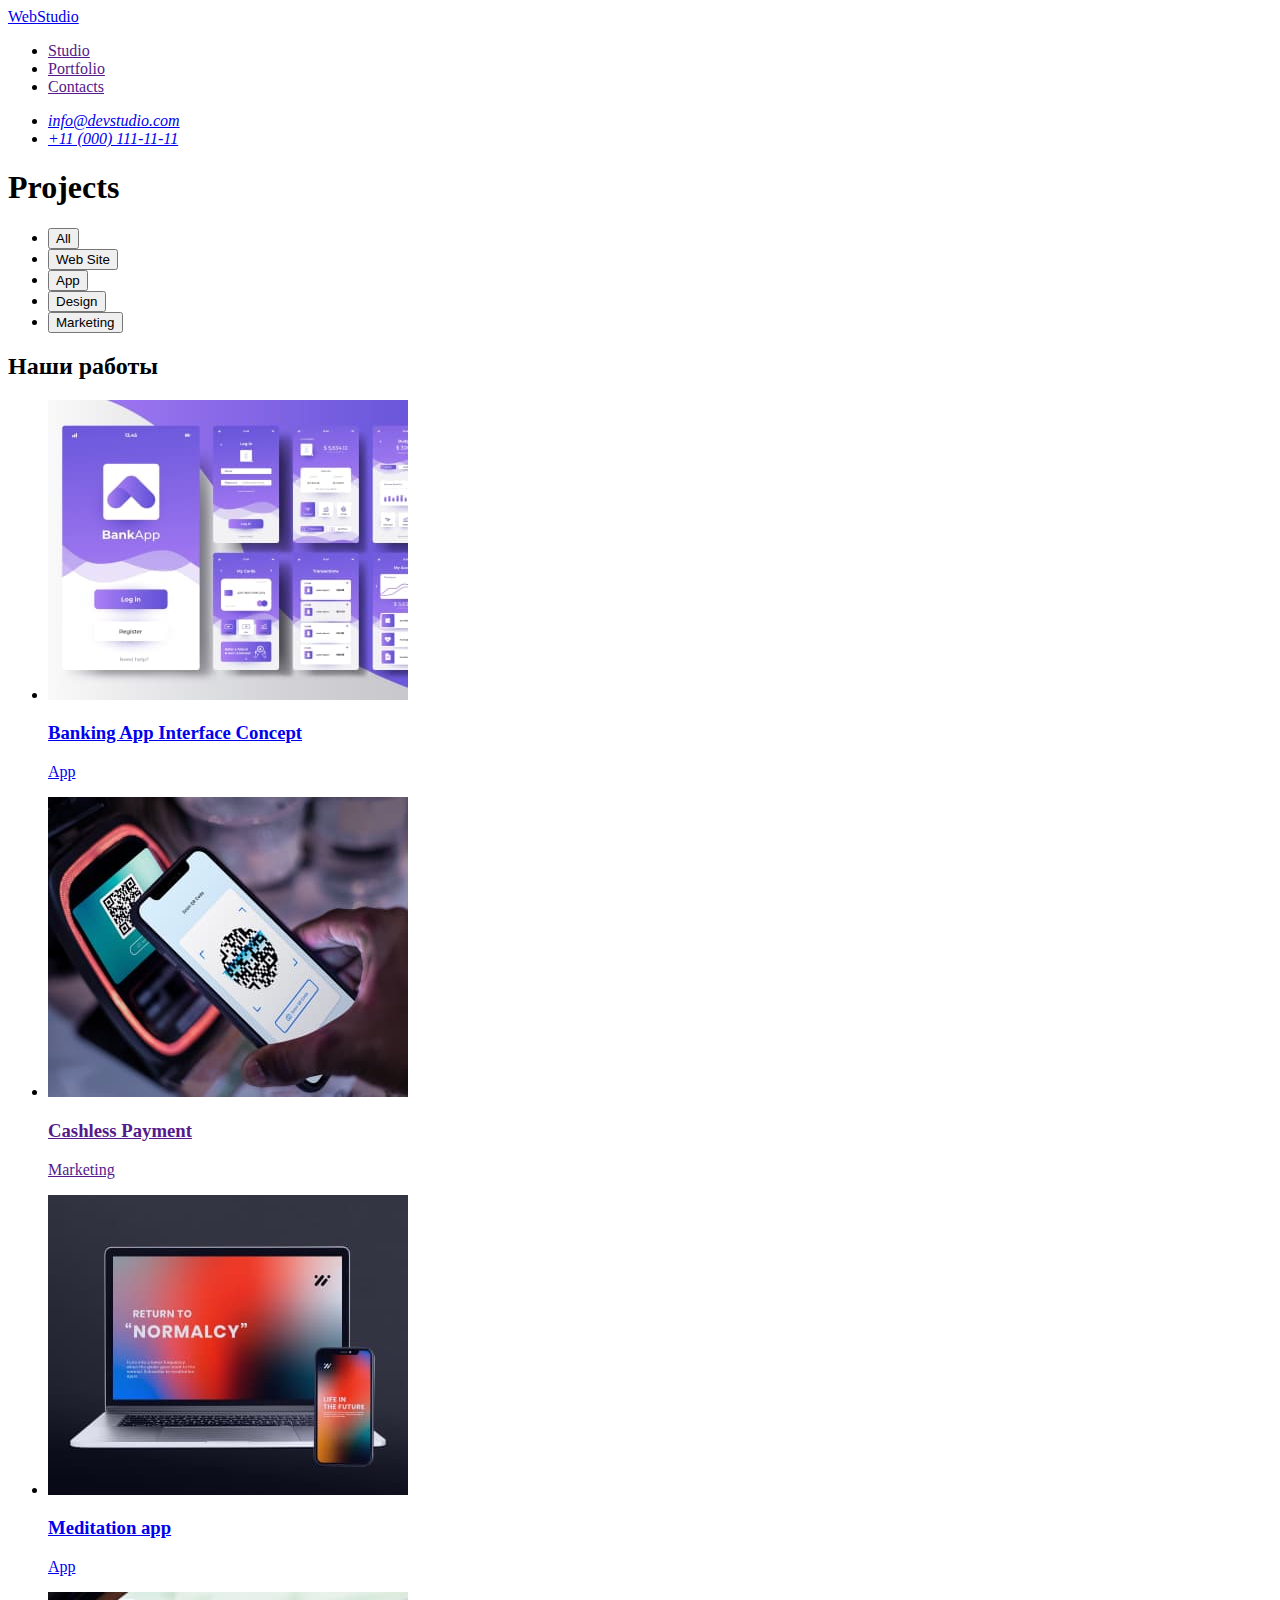
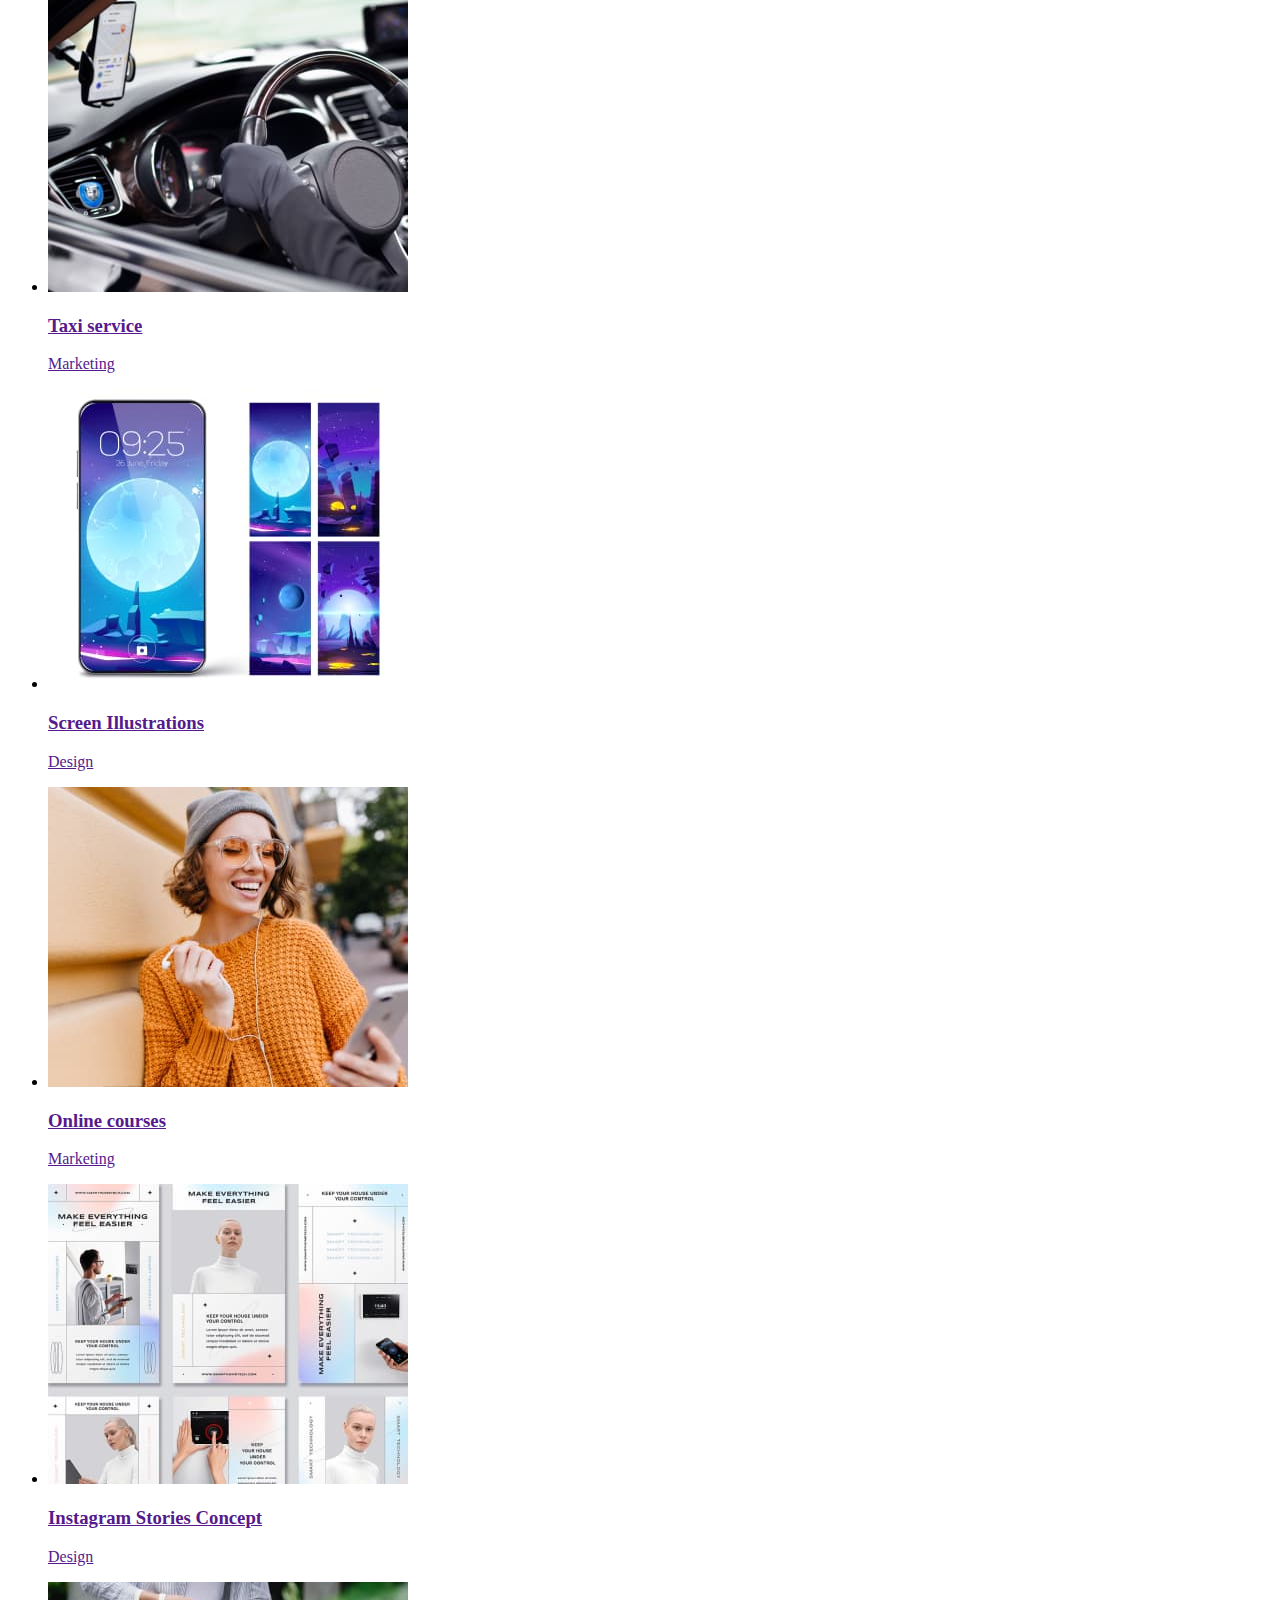
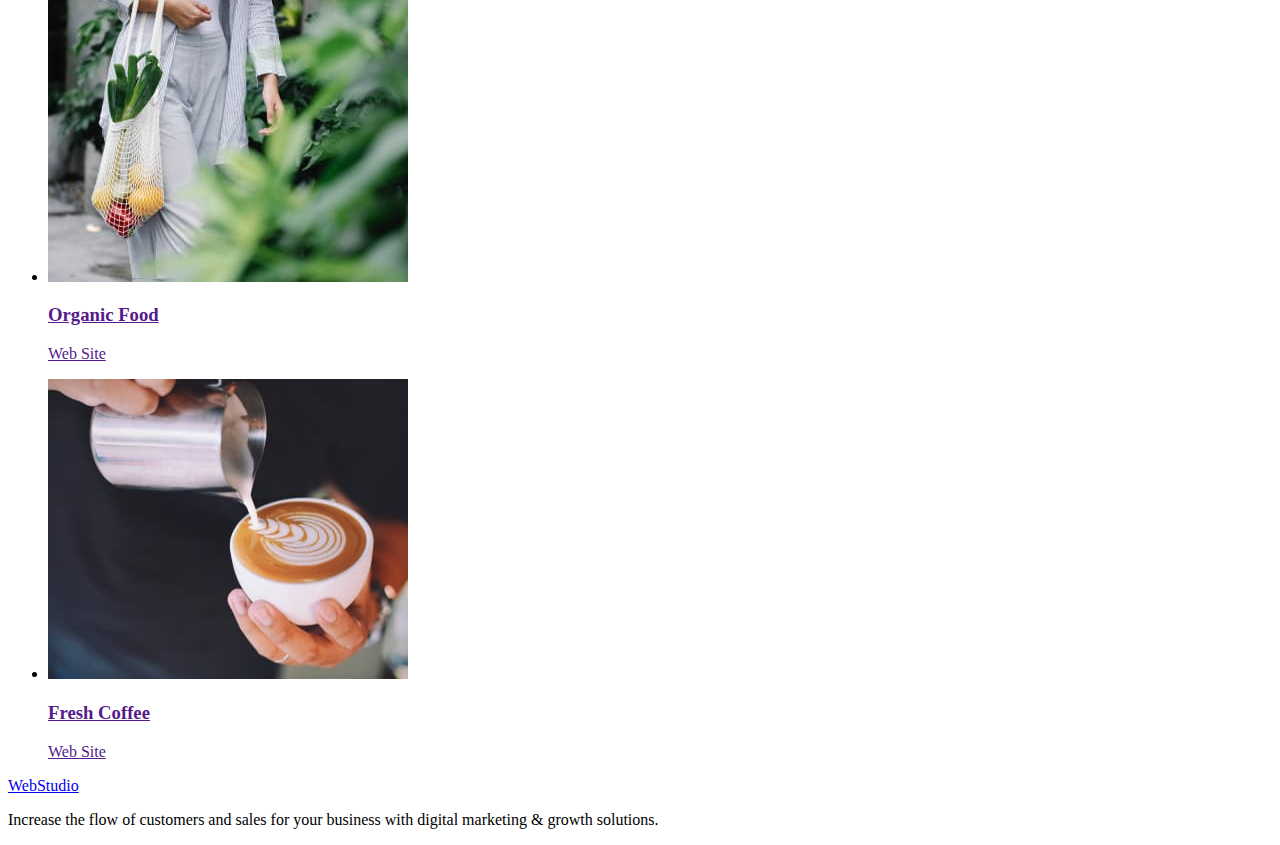
==== portfolio.html @ e0e3d2e2 "hw2" ====
<!DOCTYPE html>
<html lang="en">
<head>
    <meta charset="UTF-8">
    <meta http-equiv="X-UA-Compatible" content="IE=edge">
    <meta name="viewport" content="width=device-width, initial-scale=1.0">
    <title>Document</title>
</head>
<body>
    <header>
        <nav>
            <a href="./index.html">WebStudio</a>
            <ul>
                <li><a href="">Studio</a></li>
                <li><a href="">Portfolio</a></li>
                <li><a href="">Contacts</a></li>
            </ul>
        </nav>
      
        <address>
            <ul>
                <li><a href="mailto:info@devstudio.com">info@devstudio.com</a></li>
                <li><a href="tel:+110001111111">+11 (000) 111-11-11</a></li>
            </ul>
        </address>
    </header>
    <main>
        <!-- наши проекты -->
        <section>
            <h1>Projects</h1>
        
            <ul>
                <li><button type="button">All</button></li>
                <li><button type="button">Web Site</button></li>
                <li><button type="button">App</button></li>
                <li><button type="button">Design</button></li>
                <li><button type="button">Marketing</button></li>
            </ul>
        </section>
        
        <!-- примеры работ -->
        <section>
            <h2>Наши работы</h2>
            <ul>
                <li>
                    <a href="./index.html">
                        <img src="./images/bank-app.jpg" alt="bank-app screenshot" width="360">
                        <h3>Banking App Interface Concept</h3>
                        <p>App</p>
                    </a>
                </li>
                <li>
                    <a href="">
                        <img src="./images/cashless-payment.jpg" alt="cashless payment screen" width="360">
                        <h3>Cashless Payment</h3>
                        <p>Marketing</p>
                    </a>
                </li>
                <li>
                    <a href="./index.html">
                        <img src="./images/meditation-app.jpg" alt="desktop and mobile aplications screens" width="360">
                        <h3>Meditation app</h3>
                        <p>App</p>
                    </a>
                </li>
                <li>
                    <a href="">
                        <img src="./images/taxi-service.jpg" alt="Taxi image" width="360">
                        <h3>Taxi service</h3>
                        <p>Marketing</p>
                    </a>
                </li>
                <li>
                    <a href="">
                        <img src="./images/screen-illustrations.jpg" alt="mobile app screen illustration" width="360">
                        <h3>Screen Illustrations</h3>
                        <p>Design</p>
                    </a>
                </li>
                <li>
                    <a href="">
                        <img src="./images/online-courses.jpg" alt="girl with headphones">
                        <h3>Online courses</h3>
                        <p>Marketing</p>
                    </a>
                </li>
                <li>
                    <a href="">
                        <img src="./images/isnta-stories.jpg" alt="instagram stories design" width="360">
                        <h3>Instagram Stories Concept</h3>
                        <p>Design</p>
                    </a>
                </li>
                <li>
                    <a href="">
                        <img src="./images/organic-food.jpg" alt="healthy food" width="360">
                        <h3>Organic Food</h3>
                        <p>Web Site</p>
                    </a>
                </li>
                <li>
                    <a href="">
                        <img src="./images/fresh-coffee.jpg" alt="fresh-coffee" width="360">
                        <h3>Fresh Coffee</h3>
                        <p>Web Site</p>
                    </a>
                </li>
            </ul>
        </section>
    </main>
    

<footer>
    <a href="./index.html"><span class="logo-blue">Web</span>Studio</a>
    <p>Increase the flow of customers and sales for your business with digital marketing & growth solutions.</p>
</footer>
</body>
</html>
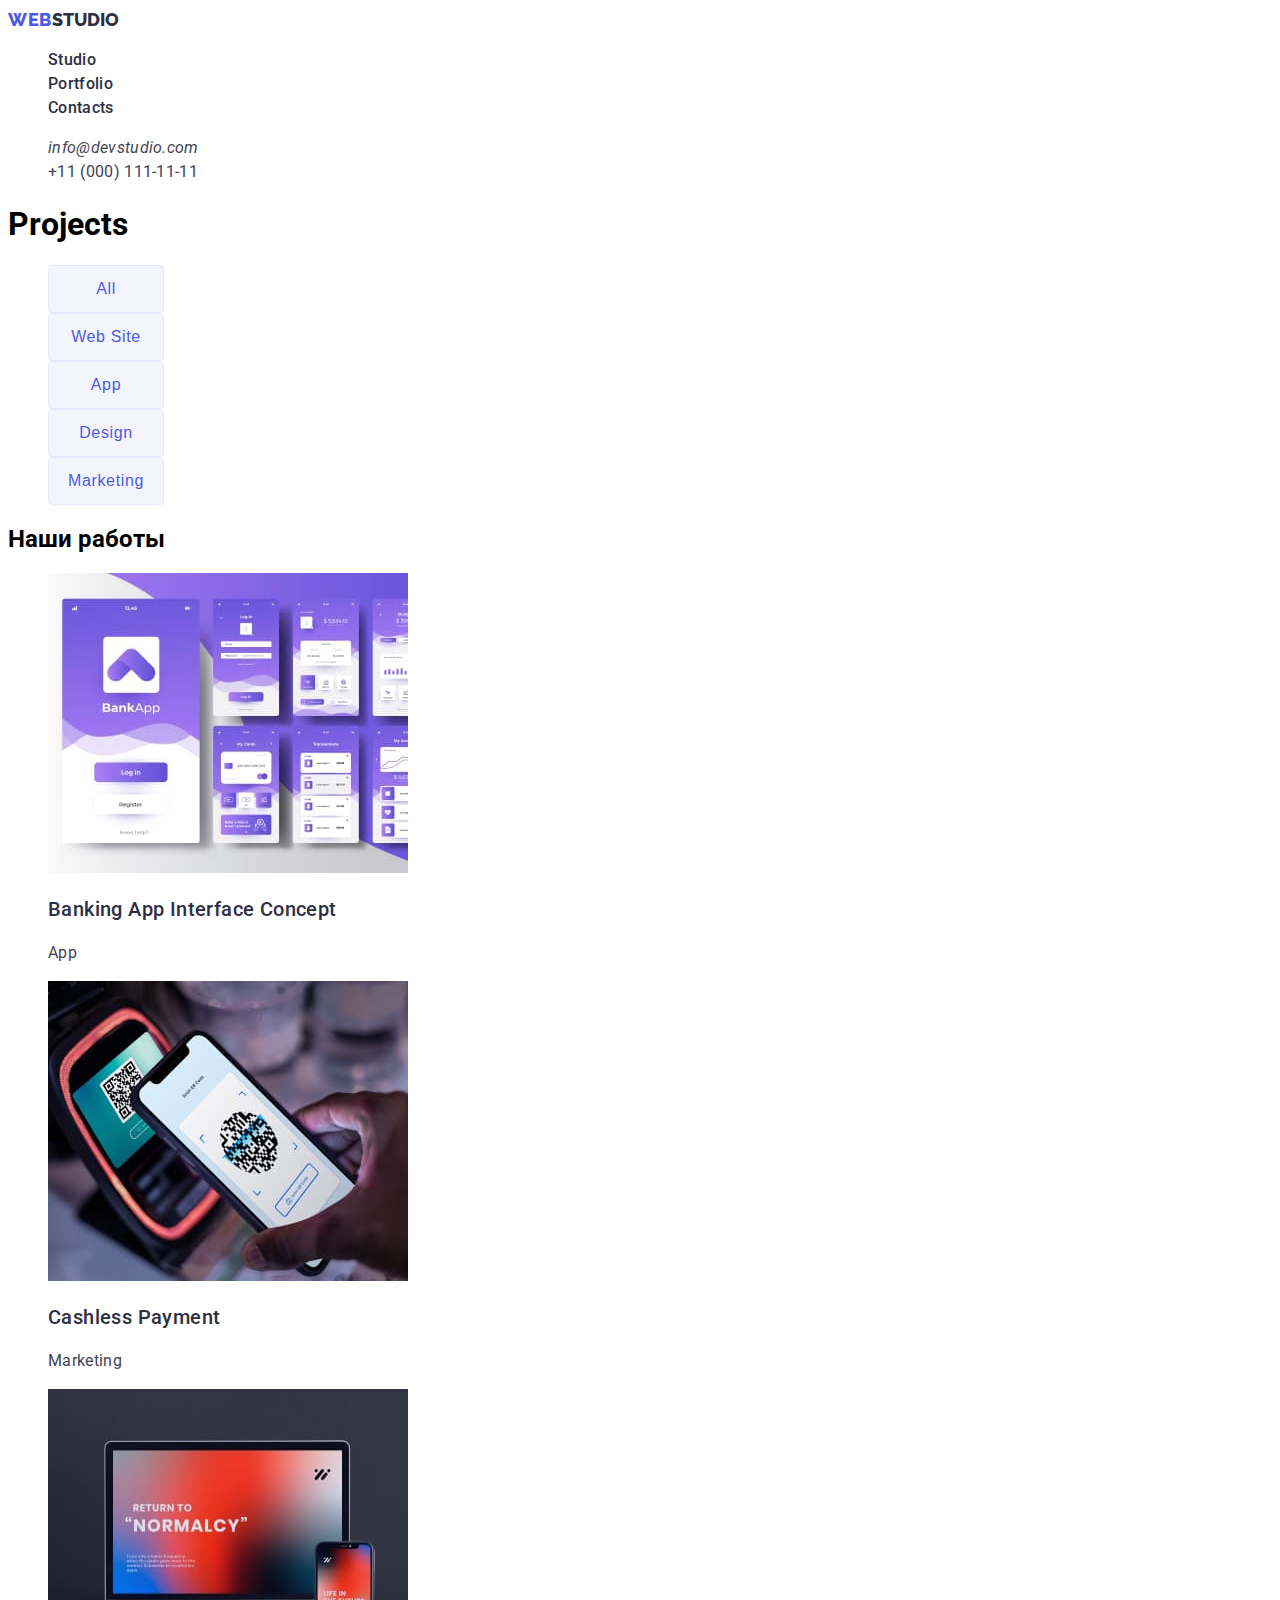
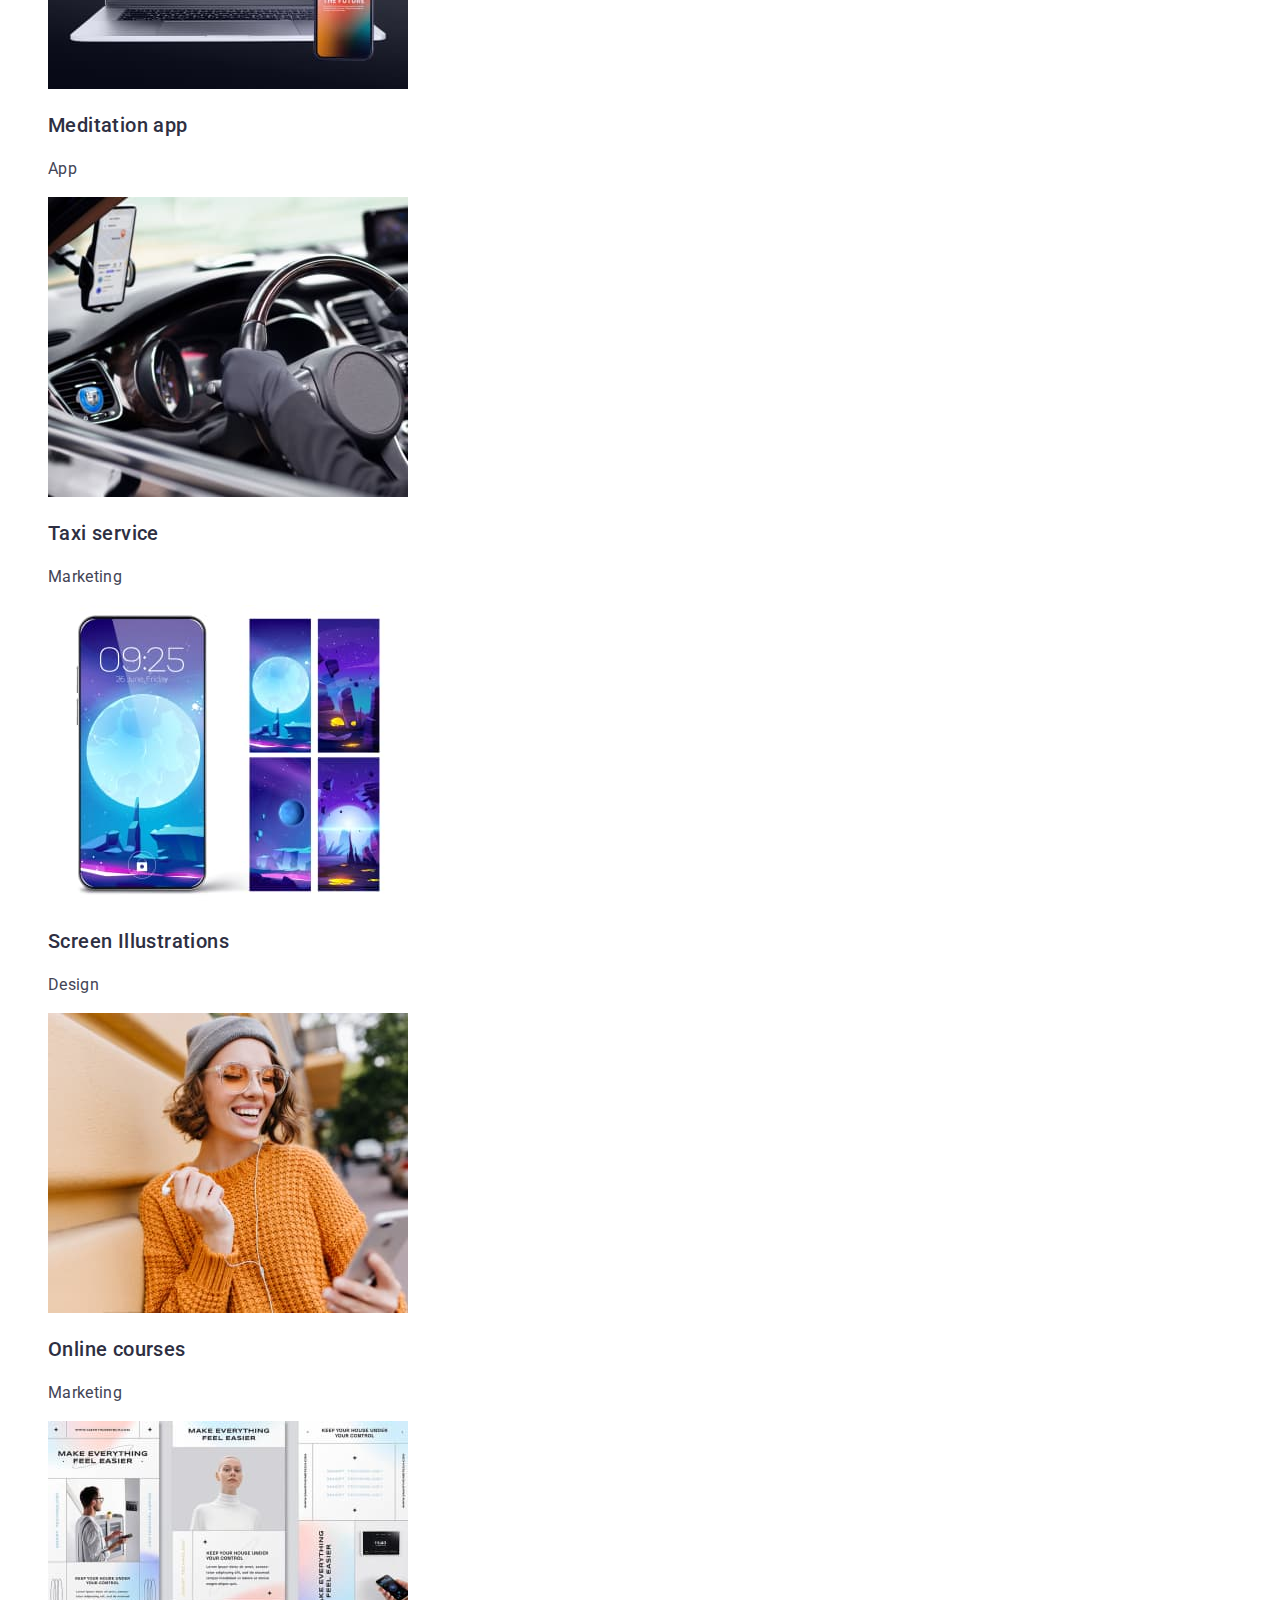
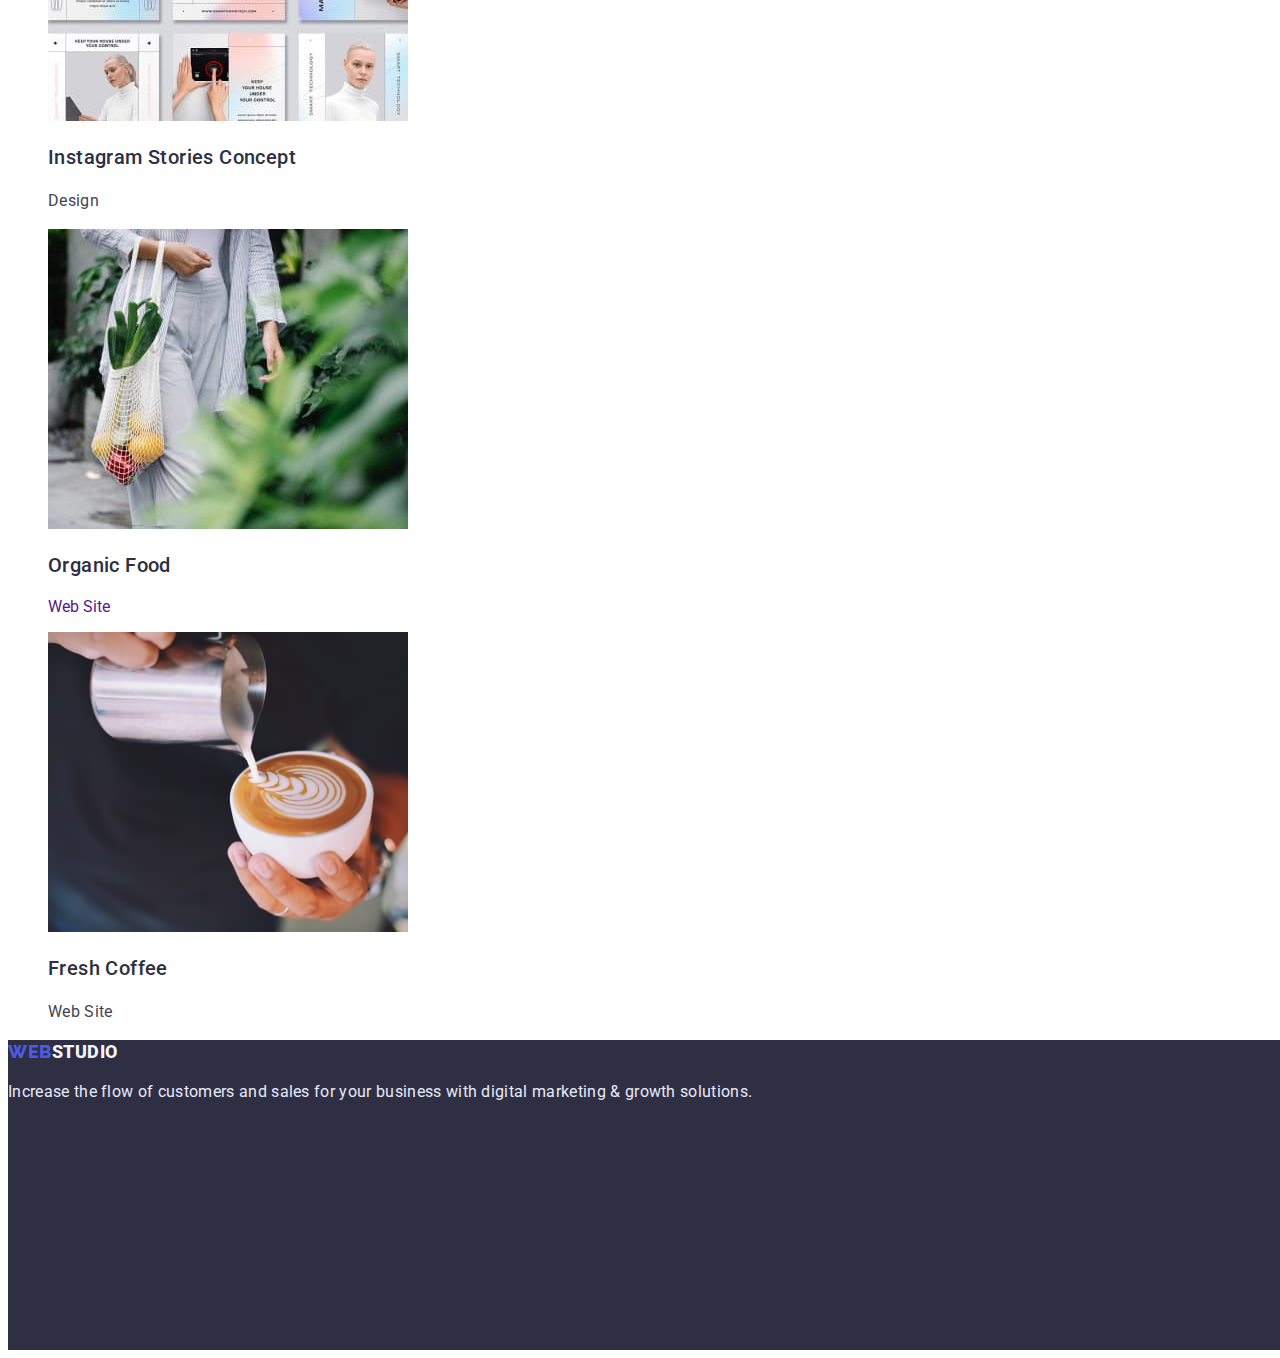
==== commit 4cce315e: "hw2 portfolio page styles added." ====
--- a/portfolio.html
+++ b/portfolio.html
@@ -1,118 +1,202 @@
 <!DOCTYPE html>
 <html lang="en">
-<head>
-    <meta charset="UTF-8">
-    <meta http-equiv="X-UA-Compatible" content="IE=edge">
-    <meta name="viewport" content="width=device-width, initial-scale=1.0">
+  <head>
+    <meta charset="UTF-8" />
+    <meta http-equiv="X-UA-Compatible" content="IE=edge" />
+    <meta name="viewport" content="width=device-width, initial-scale=1.0" />
     <title>Document</title>
-</head>
-<body>
-    <header>
-        <nav>
-            <a href="./index.html">WebStudio</a>
-            <ul>
-                <li><a href="">Studio</a></li>
-                <li><a href="">Portfolio</a></li>
-                <li><a href="">Contacts</a></li>
-            </ul>
-        </nav>
-      
-        <address>
-            <ul>
-                <li><a href="mailto:info@devstudio.com">info@devstudio.com</a></li>
-                <li><a href="tel:+110001111111">+11 (000) 111-11-11</a></li>
-            </ul>
-        </address>
+    <link rel="stylesheet" href="./css/styles.css" />
+    <link rel="preconnect" href="https://fonts.googleapis.com" />
+    <link rel="preconnect" href="https://fonts.gstatic.com" crossorigin />
+    <link
+      href="https://fonts.googleapis.com/css2?family=Roboto&display=swap"
+      rel="stylesheet"
+    />
+    <link
+      href="https://fonts.googleapis.com/css2?family=Raleway:wght@800&display=swap"
+      rel="stylesheet"
+    />
+  </head>
+  <body>
+    <header class="header">
+      <nav class="header-navigation">
+        <a href="./index.html" class="header-logo link"
+          ><span class="logo-blue">Web</span>Studio</a
+        >
+        <ul class="header-list list">
+          <li class="header-item">
+            <a href="./index.html" class="header-link link">Studio</a>
+          </li>
+          <li class="header-item">
+            <a href="./portfolio.html" class="header-link link">Portfolio</a>
+          </li>
+          <li class="header-item">
+            <a href="" class="header-link link">Contacts</a>
+          </li>
+        </ul>
+      </nav>
+      <address>
+        <ul class="list">
+          <li>
+            <a href="mailto:info@devstudio.com" class="header-email link"
+              >info@devstudio.com</a
+            >
+          </li>
+          <li>
+            <a href="tel:+110001111111" class="header-tel link"
+              >+11 (000) 111-11-11</a
+            >
+          </li>
+        </ul>
+      </address>
     </header>
     <main>
-        <!-- наши проекты -->
-        <section>
-            <h1>Projects</h1>
-        
-            <ul>
-                <li><button type="button">All</button></li>
-                <li><button type="button">Web Site</button></li>
-                <li><button type="button">App</button></li>
-                <li><button type="button">Design</button></li>
-                <li><button type="button">Marketing</button></li>
-            </ul>
-        </section>
-        
-        <!-- примеры работ -->
-        <section>
-            <h2>Наши работы</h2>
-            <ul>
-                <li>
-                    <a href="./index.html">
-                        <img src="./images/bank-app.jpg" alt="bank-app screenshot" width="360">
-                        <h3>Banking App Interface Concept</h3>
-                        <p>App</p>
-                    </a>
-                </li>
-                <li>
-                    <a href="">
-                        <img src="./images/cashless-payment.jpg" alt="cashless payment screen" width="360">
-                        <h3>Cashless Payment</h3>
-                        <p>Marketing</p>
-                    </a>
-                </li>
-                <li>
-                    <a href="./index.html">
-                        <img src="./images/meditation-app.jpg" alt="desktop and mobile aplications screens" width="360">
-                        <h3>Meditation app</h3>
-                        <p>App</p>
-                    </a>
-                </li>
-                <li>
-                    <a href="">
-                        <img src="./images/taxi-service.jpg" alt="Taxi image" width="360">
-                        <h3>Taxi service</h3>
-                        <p>Marketing</p>
-                    </a>
-                </li>
-                <li>
-                    <a href="">
-                        <img src="./images/screen-illustrations.jpg" alt="mobile app screen illustration" width="360">
-                        <h3>Screen Illustrations</h3>
-                        <p>Design</p>
-                    </a>
-                </li>
-                <li>
-                    <a href="">
-                        <img src="./images/online-courses.jpg" alt="girl with headphones">
-                        <h3>Online courses</h3>
-                        <p>Marketing</p>
-                    </a>
-                </li>
-                <li>
-                    <a href="">
-                        <img src="./images/isnta-stories.jpg" alt="instagram stories design" width="360">
-                        <h3>Instagram Stories Concept</h3>
-                        <p>Design</p>
-                    </a>
-                </li>
-                <li>
-                    <a href="">
-                        <img src="./images/organic-food.jpg" alt="healthy food" width="360">
-                        <h3>Organic Food</h3>
-                        <p>Web Site</p>
-                    </a>
-                </li>
-                <li>
-                    <a href="">
-                        <img src="./images/fresh-coffee.jpg" alt="fresh-coffee" width="360">
-                        <h3>Fresh Coffee</h3>
-                        <p>Web Site</p>
-                    </a>
-                </li>
-            </ul>
-        </section>
+      <!-- наши проекты -->
+      <section class="projects">
+        <h1 class="projects-title">Projects</h1>
+
+        <ul class="projects-list list">
+          <li class="projects-item">
+            <button class="projects-button" type="button">All</button>
+          </li>
+          <li class="projects-item">
+            <button class="projects-button" type="button">Web Site</button>
+          </li>
+          <li class="projects-item">
+            <button class="projects-button" type="button">App</button>
+          </li>
+          <li class="projects-item">
+            <button class="projects-button" type="button">Design</button>
+          </li>
+          <li class="projects-item">
+            <button class="projects-button" type="button">Marketing</button>
+          </li>
+        </ul>
+      </section>
+
+      <!-- примеры работ -->
+      <section class="jobs">
+        <h2 class="jobs-title">Наши работы</h2>
+        <ul class="jobs-list list">
+          <li class="jobs-item">
+            <a class="jobs-link link" href="./index.html">
+              <img
+                class="jobs-pic"
+                src="./images/bank-app.jpg"
+                alt="bank-app screenshot"
+                width="360"
+              />
+              <h3 class="jobs-aftertitle">Banking App Interface Concept</h3>
+              <p class="jobs-paragraph">App</p>
+            </a>
+          </li>
+          <li class="jobs-item">
+            <a class="jobs-link link" href="">
+              <img
+                class="jobs-pic"
+                src="./images/cashless-payment.jpg"
+                alt="cashless payment screen"
+                width="360"
+              />
+              <h3 class="jobs-aftertitle">Cashless Payment</h3>
+              <p class="jobs-paragraph">Marketing</p>
+            </a>
+          </li>
+          <li class="jobs-item">
+            <a class="jobs-link link" href="./index.html">
+              <img
+                class="jobs-pic"
+                src="./images/meditation-app.jpg"
+                alt="desktop and mobile aplications screens"
+                width="360"
+              />
+              <h3 class="jobs-aftertitle">Meditation app</h3>
+              <p class="jobs-paragraph">App</p>
+            </a>
+          </li>
+          <li class="jobs-item">
+            <a class="jobs-link link" href="">
+              <img
+                class="jobs-pic"
+                src="./images/taxi-service.jpg"
+                alt="Taxi image"
+                width="360"
+              />
+              <h3 class="jobs-aftertitle">Taxi service</h3>
+              <p class="jobs-paragraph">Marketing</p>
+            </a>
+          </li>
+          <li class="jobs-item">
+            <a class="jobs-link link" href="">
+              <img
+                class="jobs-pic"
+                src="./images/screen-illustrations.jpg"
+                alt="mobile app screen illustration"
+                width="360"
+              />
+              <h3 class="jobs-aftertitle">Screen Illustrations</h3>
+              <p class="jobs-paragraph">Design</p>
+            </a>
+          </li>
+          <li class="jobs-item">
+            <a class="jobs-link link" href="">
+              <img
+                class="jobs-pic"
+                src="./images/online-courses.jpg"
+                alt="girl with headphones"
+              />
+              <h3 class="jobs-aftertitle">Online courses</h3>
+              <p class="jobs-paragraph">Marketing</p>
+            </a>
+          </li>
+          <li class="jobs-item">
+            <a class="jobs-link link" href="">
+              <img
+                class="jobs-pic"
+                src="./images/isnta-stories.jpg"
+                alt="instagram stories design"
+                width="360"
+              />
+              <h3 class="jobs-aftertitle">Instagram Stories Concept</h3>
+              <p class="jobs-paragraph">Design</p>
+            </a>
+          </li>
+          <li class="jobs-item">
+            <a class="jobs-link link" href="">
+              <img
+                class="jobs-pic"
+                src="./images/organic-food.jpg"
+                alt="healthy food"
+                width="360"
+              />
+              <h3 class="jobs-aftertitle">Organic Food</h3>
+              <p>Web Site</p>
+            </a>
+          </li>
+          <li class="jobs-item">
+            <a class="jobs-link link" href="">
+              <img
+                class="jobs-pic"
+                src="./images/fresh-coffee.jpg"
+                alt="fresh-coffee"
+                width="360"
+              />
+              <h3 class="jobs-aftertitle">Fresh Coffee</h3>
+              <p class="jobs-paragraph">Web Site</p>
+            </a>
+          </li>
+        </ul>
+      </section>
     </main>
-    
 
-<footer>
-    <a href="./index.html"><span class="logo-blue">Web</span>Studio</a>
-    <p>Increase the flow of customers and sales for your business with digital marketing & growth solutions.</p>
-</footer>
-</body>
-</html>+    <footer>
+      <a href="./index.html" class="footer-logo link"
+        ><span class="logo-blue">Web</span>Studio</a
+      >
+      <p class="footer-paragraph">
+        Increase the flow of customers and sales for your business with digital
+        marketing & growth solutions.
+      </p>
+    </footer>
+  </body>
+</html>
--- a/css/styles.css
+++ b/css/styles.css
@@ -0,0 +1,315 @@
+:root {
+  --primary-text-color: #2e2f42;
+  --action-color: #404bbf;
+  --primary-bg-color: #ffffff;
+  --secondary-bg-color: ##f4f4fd;
+  --hero-color: ##2e2f42;
+}
+
+body {
+  font-family: "Roboto";
+}
+
+.link {
+  text-decoration: none;
+}
+.list {
+  list-style: none;
+}
+.header {
+  background-color: #ffffff;
+}
+
+.header-navigation {
+}
+
+.header-logo {
+  font-family: "Raleway";
+  font-style: normal;
+  font-weight: 800;
+  font-size: 18px;
+  line-height: 1.33;
+  text-transform: uppercase;
+  color: var(--primary-text-color);
+}
+
+.logo-blue {
+  font-family: "Raleway";
+  font-weight: 800;
+  font-size: 18px;
+  line-height: 1.33;
+  letter-spacing: 0.03em;
+  text-transform: uppercase;
+  color: #4d5ae5;
+}
+
+.header-list {
+}
+
+.header-item {
+}
+
+.header-link {
+  font-weight: 500;
+  font-size: 16px;
+  line-height: 1.5;
+  letter-spacing: 0.02em;
+  color: var(--primary-text-color);
+}
+
+.header-link:hover,
+.header-link:focus {
+  color: var(--action-color);
+}
+
+.header-email {
+  font-weight: 400;
+  font-size: 16px;
+  line-height: 1.5;
+  letter-spacing: 0.02em;
+  color: #434455;
+}
+.header-email:hover,
+.header-email:focus {
+  color: var(--action-color);
+}
+
+.header-tel {
+  font-style: normal;
+  font-weight: 400;
+  font-size: 16px;
+  line-height: 1.5;
+  letter-spacing: 0.02em;
+  color: #434455;
+}
+
+/* hero */
+.hero {
+  var: var(--hero-color);
+}
+
+.hero-title {
+  font-weight: 700;
+  font-size: 56px;
+  line-height: 1.07;
+  text-align: center;
+  letter-spacing: 0.02em;
+  color: white;
+}
+
+.hero-button {
+  width: 169px;
+  height: 56px;
+  left: 636px;
+  top: 428px;
+  background: #4d5ae5;
+  box-shadow: 0px 4px 4px rgba(0, 0, 0, 0.15);
+  border-radius: 4px;
+  font-weight: 500;
+  font-size: 16px;
+  line-height: 1.5;
+  letter-spacing: 0.04em;
+  color: #ffffff;
+  cursor: pointer;
+}
+
+.hero-button:hover,
+.hero-button:focus {
+  background-color: var(--action-color);
+}
+
+/* advantages section */
+.advantage {
+}
+
+.advantage-title {
+}
+
+.advantage-list {
+}
+
+.advantage-item {
+}
+
+.advantage-item-title {
+  font-weight: 500;
+  font-size: 20px;
+  line-height: 1.2;
+  letter-spacing: 0.02em;
+  color: var(--primary-text-color);
+}
+
+.advantage-paragraph {
+  font-weight: 400;
+  font-size: 16px;
+  line-height: 1.5;
+  letter-spacing: 0.02em;
+  color: #434455;
+}
+
+/* what we are doing/ our services */
+.services {
+}
+
+.services-title {
+  font-weight: 700;
+  font-size: 36px;
+  line-height: 1.11;
+  text-align: center;
+  letter-spacing: 0.02em;
+  text-transform: capitalize;
+  color: var(--primary-text-color);
+}
+
+.services-list {
+}
+
+.services-item {
+}
+.services-pic {
+}
+
+/* team */
+
+.team {
+  background-color: #f4f4fd;
+}
+
+.team-title {
+  font-weight: 700;
+  font-size: 36px;
+  line-height: 1.11;
+  text-align: center;
+  letter-spacing: 0.02em;
+  text-transform: capitalize;
+  color: var(--primary-text-color);
+}
+
+.team-list {
+}
+
+.team-item {
+  background-color: #ffffff;
+  width: 264px;
+  height: 380px;
+  left: 1020px;
+  top: 1780px;
+  box-shadow: 0px 1px 6px rgba(46, 47, 66, 0.08),
+    0px 1px 1px rgba(46, 47, 66, 0.16), 0px 2px 1px rgba(46, 47, 66, 0.08);
+  border-radius: 0px 0px 4px 4px;
+}
+
+.team-image {
+}
+
+.team-name {
+  font-weight: 500;
+  font-size: 20px;
+  line-height: 1.2;
+  text-align: center;
+  letter-spacing: 0.02em;
+  color: var(--primary-text-color);
+}
+.team-position {
+  font-weight: 400;
+  font-size: 16px;
+  line-height: 1.5;
+  text-align: center;
+  letter-spacing: 0.02em;
+  color: #434455;
+}
+/* footer */
+footer {
+  width: 1440px;
+  height: 310px;
+  left: 0px;
+  top: 2280px;
+  background: #2e2f42;
+}
+.footer-logo {
+  font-weight: 800;
+  font-size: 18px;
+  line-height: 1.16;
+  align-items: center;
+  letter-spacing: 0.03em;
+  text-transform: uppercase;
+  color: #f4f4fd;
+}
+.footer-paragraph {
+  font-weight: 400;
+  font-size: 16px;
+  line-height: 1.5;
+  letter-spacing: 0.02em;
+  color: #e7e9fc;
+}
+
+/* portfolio */
+
+.projects {
+  background-color: var(--primary-bg-color);
+}
+
+.projects-title {
+}
+
+.projects-list {
+}
+
+.projects-item {
+}
+
+.projects-button {
+  width: 116px;
+  height: 48px;
+  background: #f4f4fd;
+  border: 1px solid #e7e9fc;
+  border-radius: 4px;
+  font-weight: 500;
+  font-size: 16px;
+  line-height: 1.5;
+  align-items: center;
+  text-align: center;
+  letter-spacing: 0.04em;
+  color: #4d5ae5;
+  cursor: pointer;
+}
+.projects-button:hover,
+.projects-button:focus {
+  background: #404bbf;
+  color: #ffffff;
+}
+
+/* наши работы */
+.jobs {
+}
+
+.jobs-title {
+}
+
+.jobs-list {
+}
+
+.jobs-item {
+}
+
+.jobs-link {
+}
+
+.jobs-pic {
+}
+
+.jobs-aftertitle {
+  font-weight: 500;
+  font-size: 20px;
+  line-height: 1.2;
+  letter-spacing: 0.02em;
+  color: #2e2f42;
+}
+
+.jobs-paragraph {
+  font-weight: 400;
+  font-size: 16px;
+  line-height: 1.5;
+  letter-spacing: 0.02em;
+  color: #434455;
+}
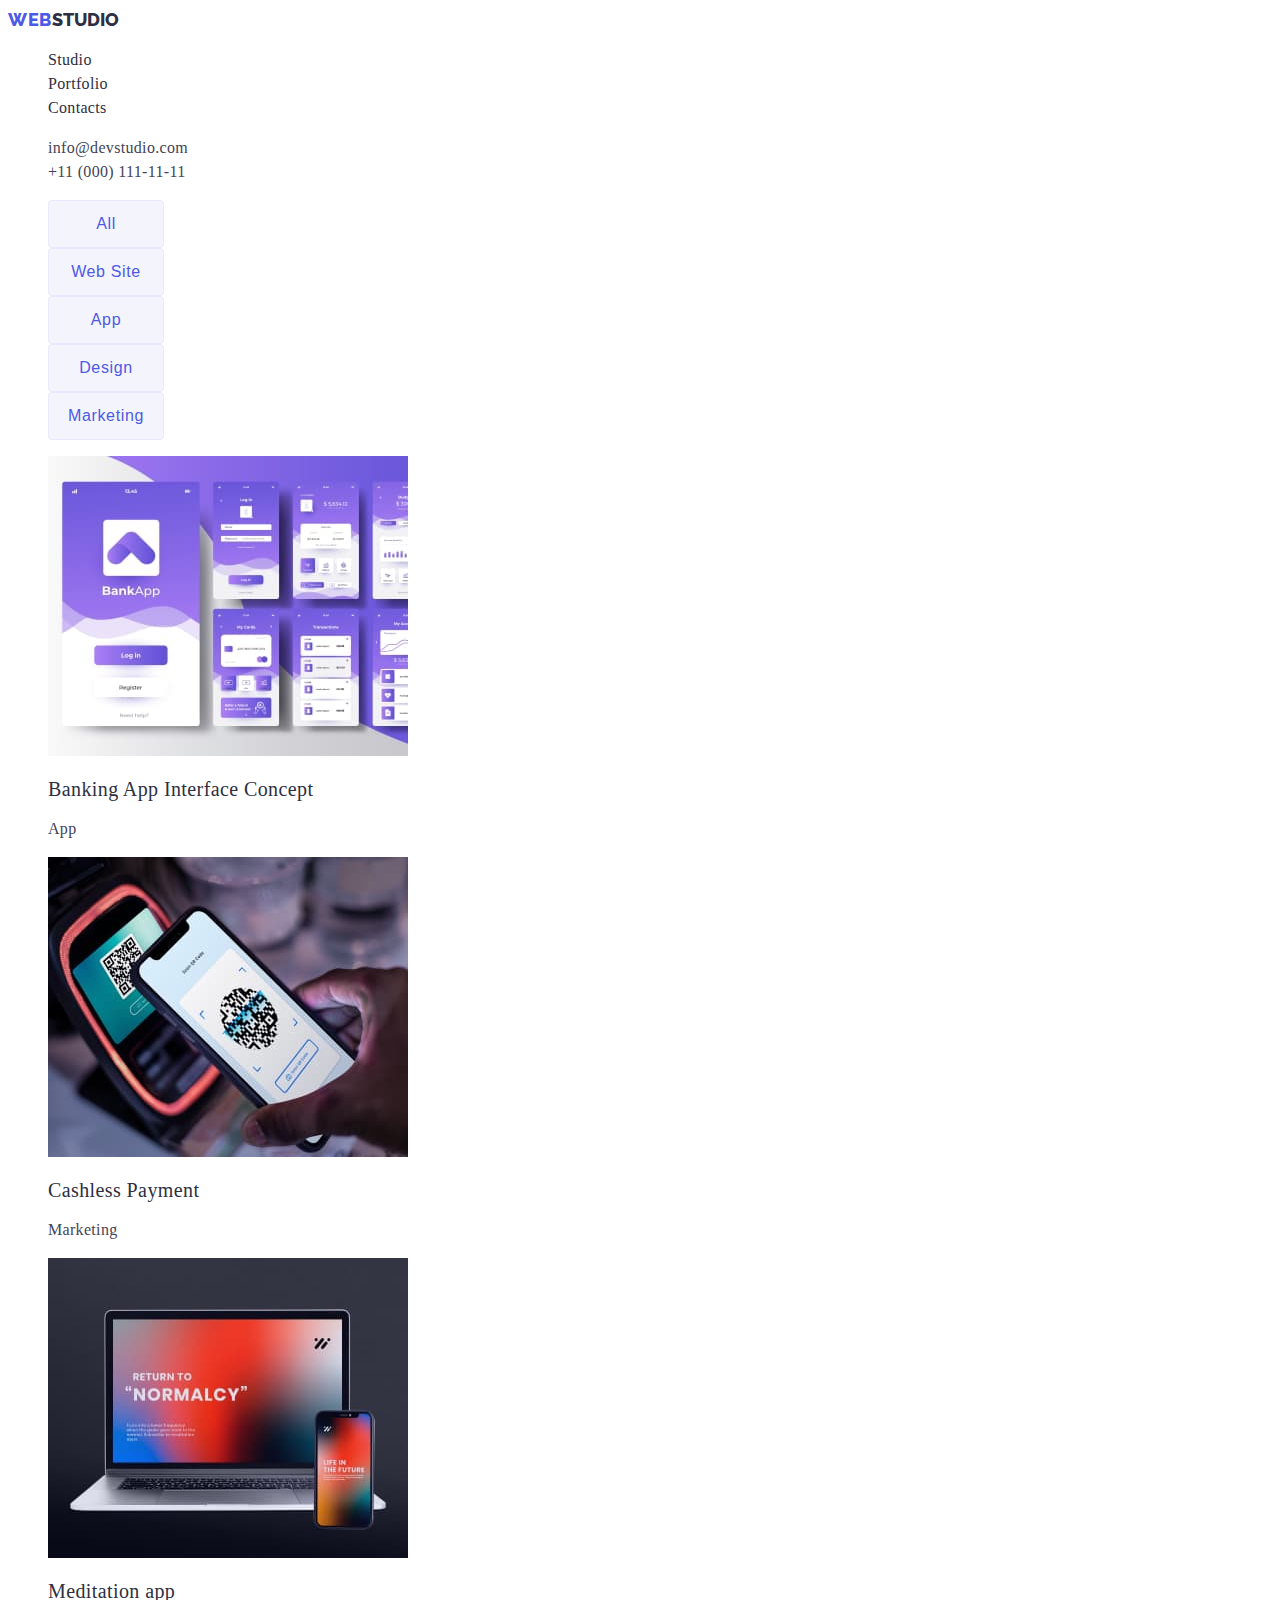
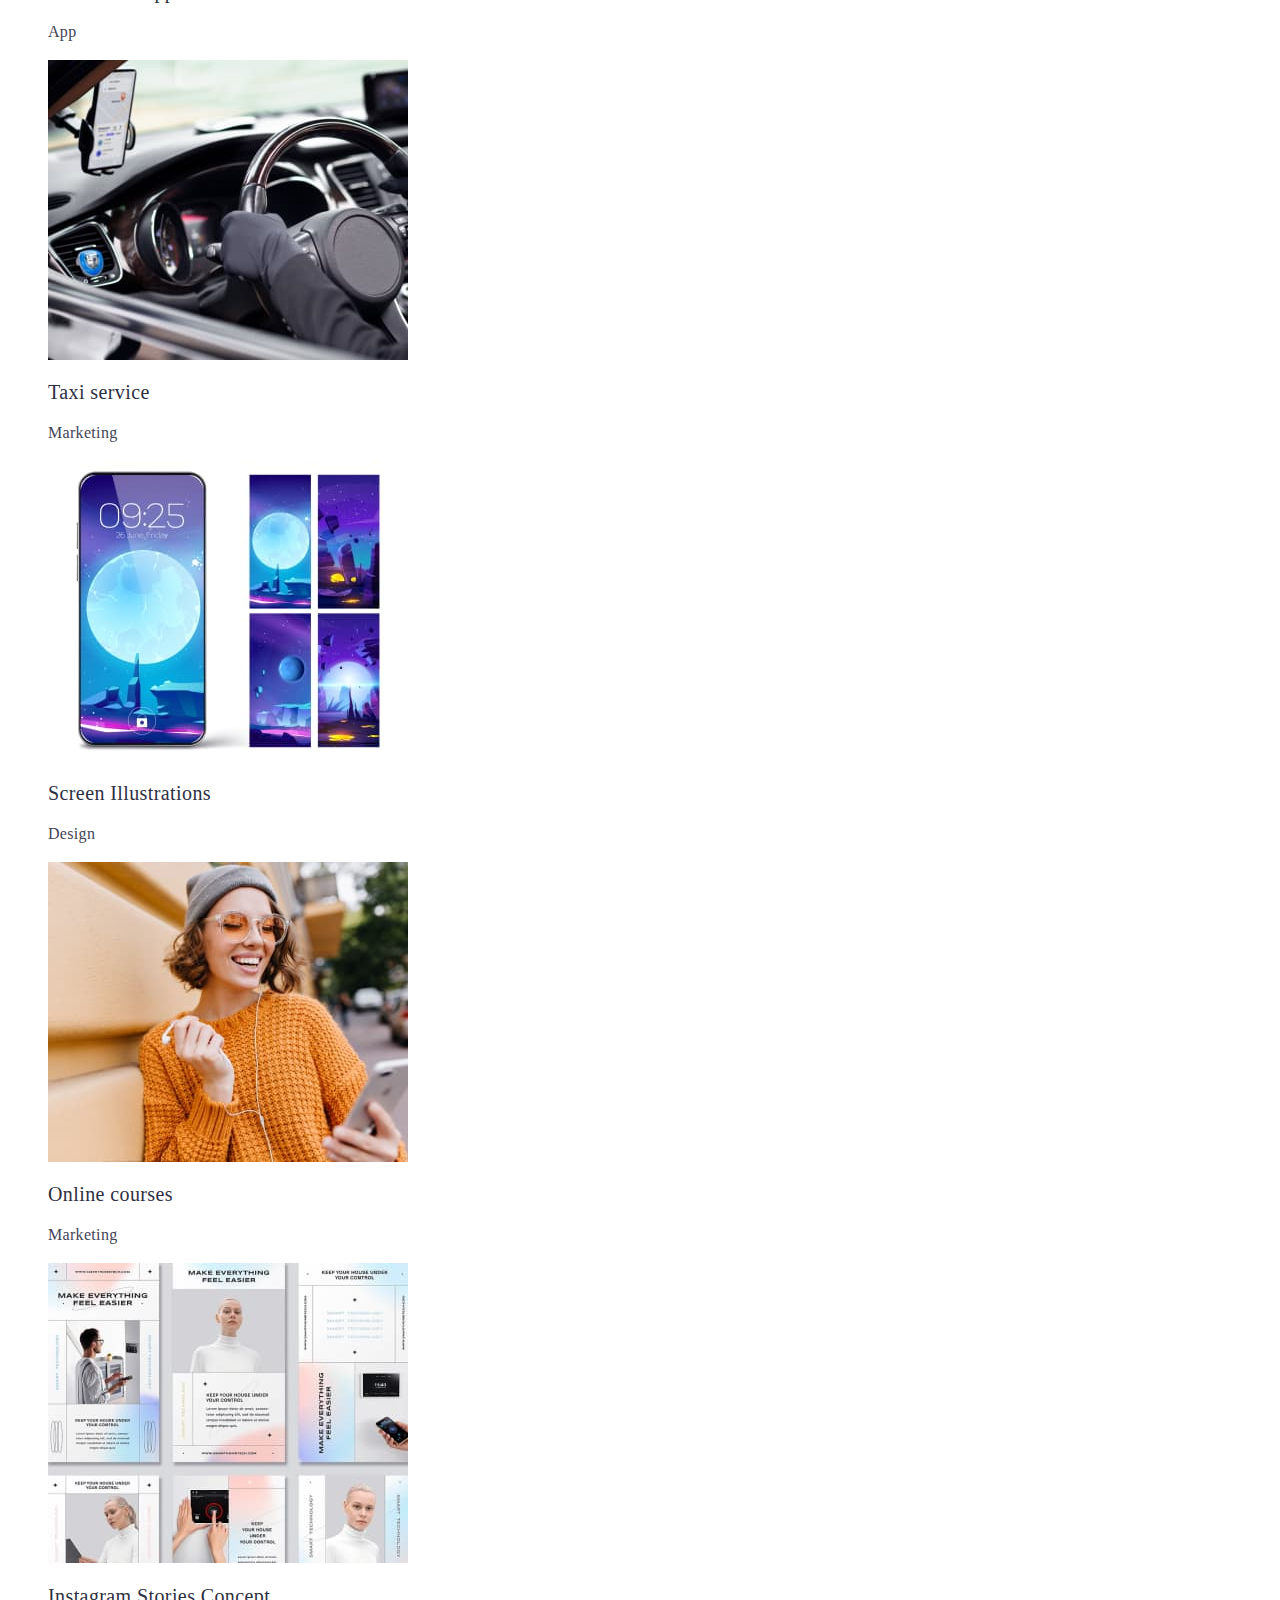
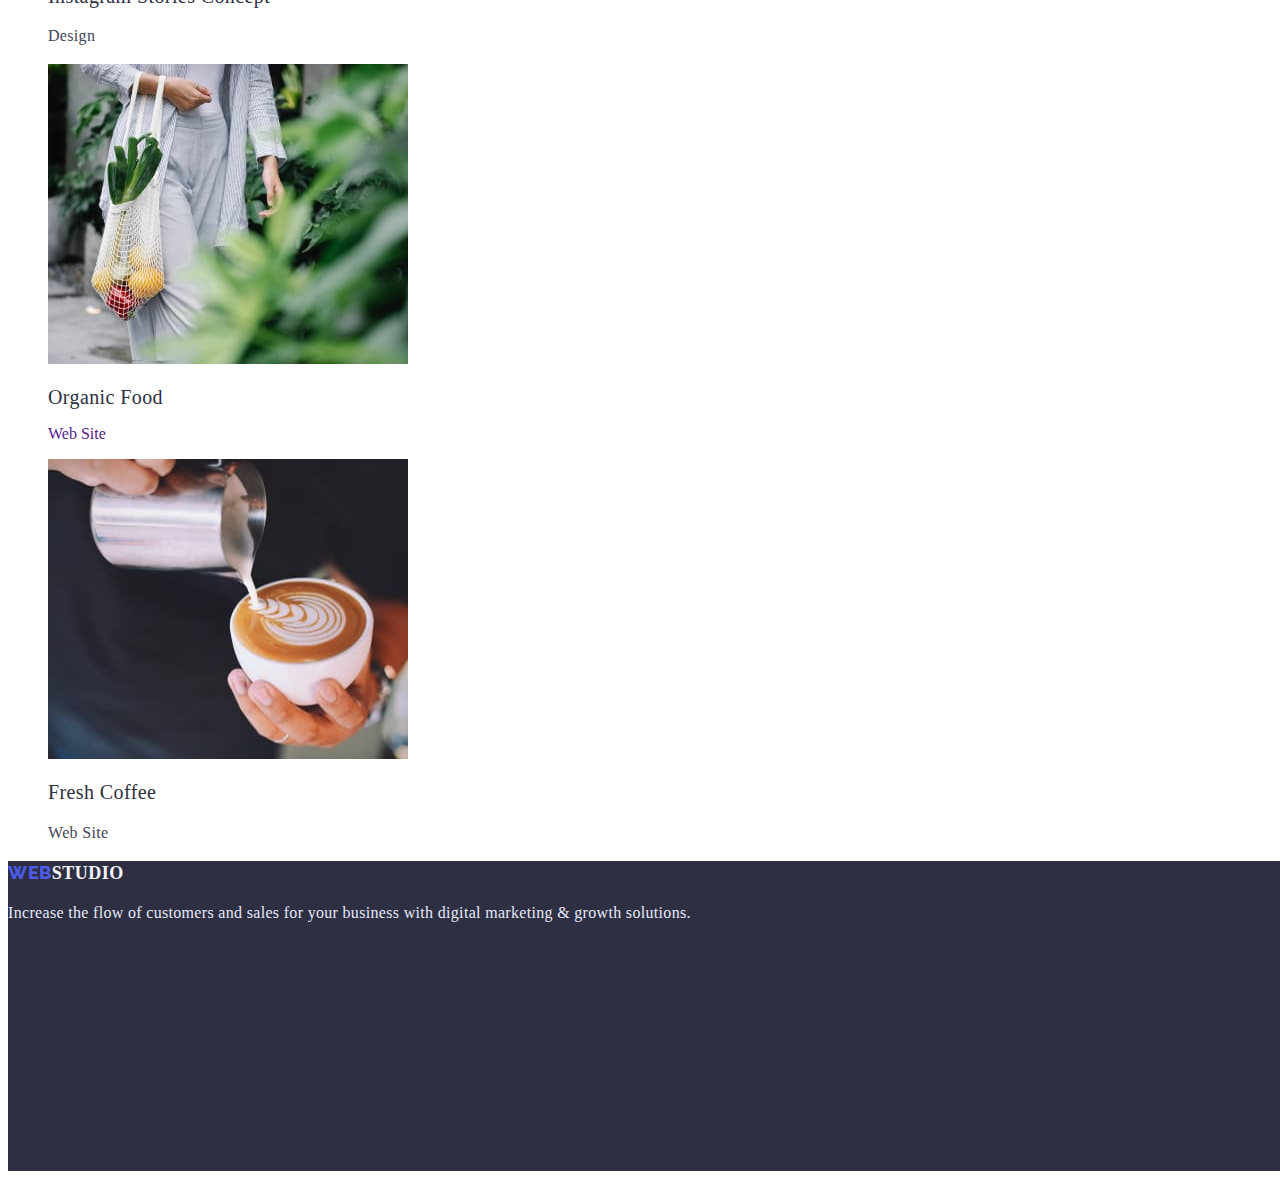
==== commit 936e58fd: "var added, portfolio html reworked. fonts reconnected" ====
--- a/portfolio.html
+++ b/portfolio.html
@@ -6,16 +6,9 @@
     <meta name="viewport" content="width=device-width, initial-scale=1.0" />
     <title>Document</title>
     <link rel="stylesheet" href="./css/styles.css" />
-    <link rel="preconnect" href="https://fonts.googleapis.com" />
-    <link rel="preconnect" href="https://fonts.gstatic.com" crossorigin />
-    <link
-      href="https://fonts.googleapis.com/css2?family=Roboto&display=swap"
-      rel="stylesheet"
-    />
-    <link
-      href="https://fonts.googleapis.com/css2?family=Raleway:wght@800&display=swap"
-      rel="stylesheet"
-    />
+    <link rel="preconnect" href="https://fonts.googleapis.com">
+<link rel="preconnect" href="https://fonts.gstatic.com" crossorigin>
+<link href="https://fonts.googleapis.com/css2?family=Raleway:wght@400;500;600;700;800&family=Roboto:wght@400;500;700&display=swap" rel="stylesheet">
   </head>
   <body>
     <header class="header">
@@ -72,11 +65,8 @@
             <button class="projects-button" type="button">Marketing</button>
           </li>
         </ul>
-      </section>
 
       <!-- примеры работ -->
-      <section class="jobs">
-        <h2 class="jobs-title">Наши работы</h2>
         <ul class="jobs-list list">
           <li class="jobs-item">
             <a class="jobs-link link" href="./index.html">
@@ -86,7 +76,7 @@
                 alt="bank-app screenshot"
                 width="360"
               />
-              <h3 class="jobs-aftertitle">Banking App Interface Concept</h3>
+              <h2 class="jobs-aftertitle">Banking App Interface Concept</h2>
               <p class="jobs-paragraph">App</p>
             </a>
           </li>
@@ -98,7 +88,7 @@
                 alt="cashless payment screen"
                 width="360"
               />
-              <h3 class="jobs-aftertitle">Cashless Payment</h3>
+              <h2 class="jobs-aftertitle">Cashless Payment</h2>
               <p class="jobs-paragraph">Marketing</p>
             </a>
           </li>
@@ -110,7 +100,7 @@
                 alt="desktop and mobile aplications screens"
                 width="360"
               />
-              <h3 class="jobs-aftertitle">Meditation app</h3>
+              <h2 class="jobs-aftertitle">Meditation app</h2>
               <p class="jobs-paragraph">App</p>
             </a>
           </li>
@@ -122,7 +112,7 @@
                 alt="Taxi image"
                 width="360"
               />
-              <h3 class="jobs-aftertitle">Taxi service</h3>
+              <h2 class="jobs-aftertitle">Taxi service</h2>
               <p class="jobs-paragraph">Marketing</p>
             </a>
           </li>
@@ -134,7 +124,7 @@
                 alt="mobile app screen illustration"
                 width="360"
               />
-              <h3 class="jobs-aftertitle">Screen Illustrations</h3>
+              <h2 class="jobs-aftertitle">Screen Illustrations</h2>
               <p class="jobs-paragraph">Design</p>
             </a>
           </li>
@@ -145,7 +135,7 @@
                 src="./images/online-courses.jpg"
                 alt="girl with headphones"
               />
-              <h3 class="jobs-aftertitle">Online courses</h3>
+              <h2 class="jobs-aftertitle">Online courses</h2>
               <p class="jobs-paragraph">Marketing</p>
             </a>
           </li>
@@ -157,7 +147,7 @@
                 alt="instagram stories design"
                 width="360"
               />
-              <h3 class="jobs-aftertitle">Instagram Stories Concept</h3>
+              <h2 class="jobs-aftertitle">Instagram Stories Concept</h2>
               <p class="jobs-paragraph">Design</p>
             </a>
           </li>
@@ -169,7 +159,7 @@
                 alt="healthy food"
                 width="360"
               />
-              <h3 class="jobs-aftertitle">Organic Food</h3>
+              <h2 class="jobs-aftertitle">Organic Food</h2>
               <p>Web Site</p>
             </a>
           </li>
@@ -181,7 +171,7 @@
                 alt="fresh-coffee"
                 width="360"
               />
-              <h3 class="jobs-aftertitle">Fresh Coffee</h3>
+              <h2 class="jobs-aftertitle">Fresh Coffee</h2>
               <p class="jobs-paragraph">Web Site</p>
             </a>
           </li>
--- a/css/styles.css
+++ b/css/styles.css
@@ -2,12 +2,12 @@
   --primary-text-color: #2e2f42;
   --action-color: #404bbf;
   --primary-bg-color: #ffffff;
-  --secondary-bg-color: ##f4f4fd;
-  --hero-color: ##2e2f42;
+  --secondary-bg-color: #f4f4fd;
+  --hero-color: #2e2f42;
 }
 
 body {
-  font-family: "Roboto";
+  font-family: "Roboto" sans-serif;
 }
 
 .link {
@@ -17,7 +17,7 @@
   list-style: none;
 }
 .header {
-  background-color: #ffffff;
+  background-color: var(--primary-bg-color)
 }
 
 .header-navigation {
@@ -63,7 +63,8 @@
 }
 
 .header-email {
-  font-weight: 400;
+  font-style: normal;
+ 
   font-size: 16px;
   line-height: 1.5;
   letter-spacing: 0.02em;
@@ -76,7 +77,7 @@
 
 .header-tel {
   font-style: normal;
-  font-weight: 400;
+  
   font-size: 16px;
   line-height: 1.5;
   letter-spacing: 0.02em;
@@ -85,7 +86,7 @@
 
 /* hero */
 .hero {
-  var: var(--hero-color);
+background-color:var(--hero-color);
 }
 
 .hero-title {
@@ -123,6 +124,7 @@
 }
 
 .advantage-title {
+    display: none;
 }
 
 .advantage-list {
@@ -140,7 +142,7 @@
 }
 
 .advantage-paragraph {
-  font-weight: 400;
+  
   font-size: 16px;
   line-height: 1.5;
   letter-spacing: 0.02em;
@@ -172,7 +174,7 @@
 /* team */
 
 .team {
-  background-color: #f4f4fd;
+  background-color: var(--secondary-bg-color)
 }
 
 .team-title {
@@ -189,7 +191,7 @@
 }
 
 .team-item {
-  background-color: #ffffff;
+  background-color: var(--primary-bg-color);
   width: 264px;
   height: 380px;
   left: 1020px;
@@ -211,7 +213,7 @@
   color: var(--primary-text-color);
 }
 .team-position {
-  font-weight: 400;
+  
   font-size: 16px;
   line-height: 1.5;
   text-align: center;
@@ -224,7 +226,7 @@
   height: 310px;
   left: 0px;
   top: 2280px;
-  background: #2e2f42;
+  background: var(--hero-color)
 }
 .footer-logo {
   font-weight: 800;
@@ -236,7 +238,7 @@
   color: #f4f4fd;
 }
 .footer-paragraph {
-  font-weight: 400;
+  
   font-size: 16px;
   line-height: 1.5;
   letter-spacing: 0.02em;
@@ -250,6 +252,7 @@
 }
 
 .projects-title {
+    display: none;
 }
 
 .projects-list {
@@ -284,6 +287,7 @@
 }
 
 .jobs-title {
+    display: none;
 }
 
 .jobs-list {
@@ -307,9 +311,8 @@
 }
 
 .jobs-paragraph {
-  font-weight: 400;
-  font-size: 16px;
-  line-height: 1.5;
-  letter-spacing: 0.02em;
-  color: #434455;
-}
+  font-size: 16px;
+  line-height: 1.5;
+  letter-spacing: 0.02em;
+  color: #434455;
+}
